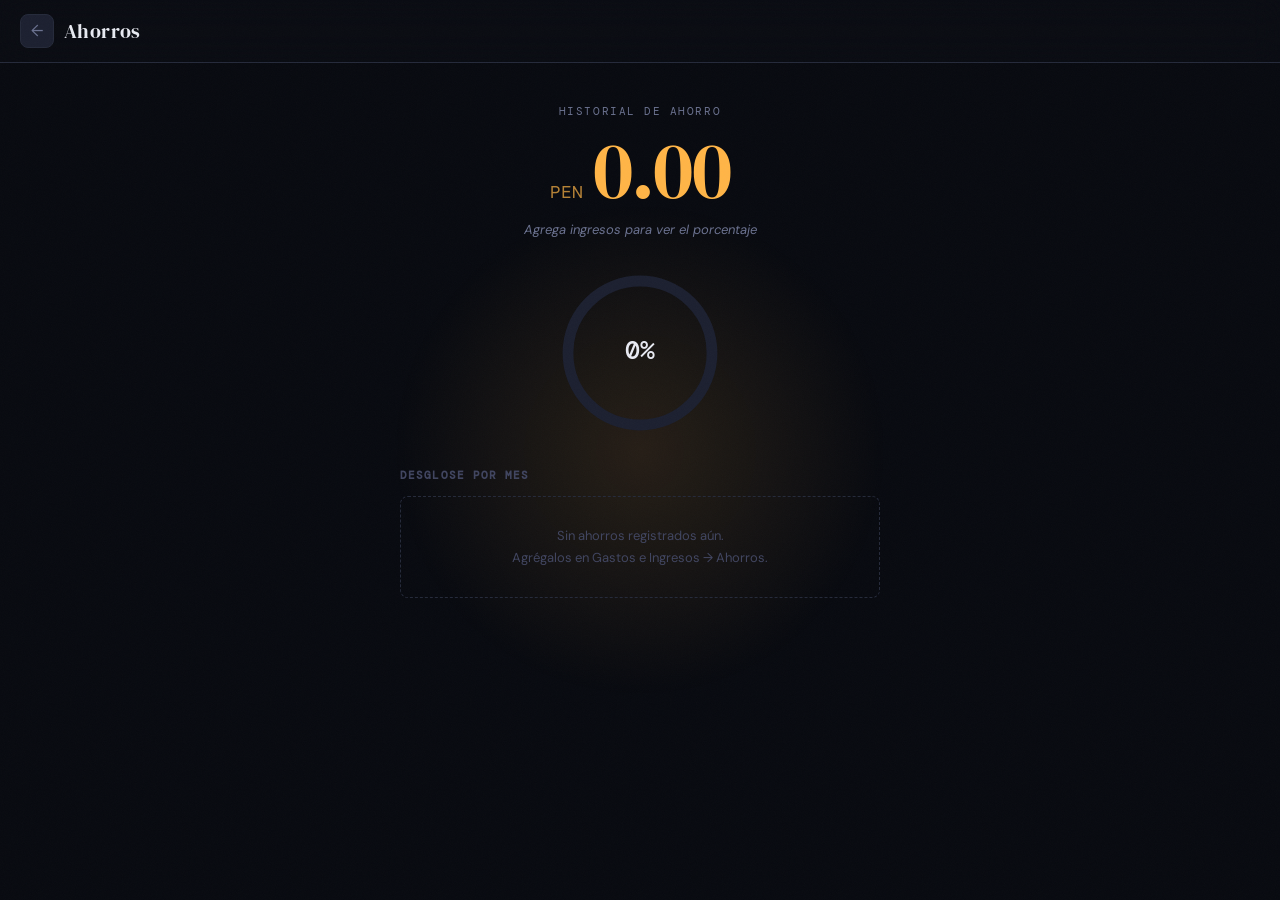
==== ahorros.html @ 7f7603c9 "first commit" ====
<!DOCTYPE html>
<html lang="es">
<head>
  <meta charset="UTF-8" />
  <meta name="viewport" content="width=device-width, initial-scale=1.0, viewport-fit=cover" />
  <meta name="theme-color" content="#0a0c12" />
  <meta name="apple-mobile-web-app-capable" content="yes" />
  <meta name="apple-mobile-web-app-status-bar-style" content="black-translucent" />
  <title>MoneyTracker - Ahorros</title>
  <link rel="manifest" href="manifest.json" />
  <link rel="icon" href="icons/icon-192.png" />
  <link rel="apple-touch-icon" href="icons/icon-192.png" />
  <link rel="preconnect" href="https://fonts.googleapis.com" />
  <link rel="preconnect" href="https://fonts.gstatic.com" crossorigin />
  <link href="https://fonts.googleapis.com/css2?family=DM+Serif+Display:ital@0;1&family=DM+Mono:wght@300;400;500&family=DM+Sans:ital,opsz,wght@0,9..40,300;0,9..40,400;0,9..40,500;1,9..40,300&display=swap" rel="stylesheet" />
  <link rel="stylesheet" href="style.css" />
</head>
<body class="ahorros-page">
  <div class="grain"></div>
  <div class="ahorros-bg-glow"></div>

  <header class="topbar topbar-transparent">
    <div class="topbar-left">
      <a href="index.html" class="back-btn">&#8592;</a>
      <div class="topbar-brand">
        <span class="brand-name">Ahorros</span>
      </div>
    </div>
  </header>

  <main class="ahorros-main">

    <section class="ahorros-hero">
      <p class="ahorros-hero-label">Historial de Ahorro</p>
      <div class="ahorros-hero-amount-wrap">
        <span class="ahorros-currency">PEN</span>
        <span class="ahorros-hero-amount" id="a-total">0.00</span>
      </div>
      <p class="ahorros-hero-sub" id="a-sub"></p>
    </section>

    <section class="ahorros-ring-section">
      <svg class="ahorros-ring" viewBox="0 0 200 200" xmlns="http://www.w3.org/2000/svg">
        <circle class="ring-track" cx="100" cy="100" r="80" />
        <circle class="ring-fill" id="ringFill" cx="100" cy="100" r="80" />
        <text class="ring-pct" id="ringPct" x="100" y="107" text-anchor="middle">0%</text>
      </svg>
    </section>

    <section class="ahorros-list-section">
      <h3 class="ahorros-list-title">Desglose por mes</h3>
      <div class="ahorros-list" id="a-list"></div>
    </section>

  </main>

  <script>
    const PEN = v => `PEN ${parseFloat(v).toFixed(2)}`;
    const MONTHS = ['Enero','Febrero','Marzo','Abril','Mayo','Junio','Julio','Agosto','Septiembre','Octubre','Noviembre','Diciembre'];
    const CIRCUMFERENCE = 2 * Math.PI * 80;

    document.getElementById('ringFill').style.strokeDasharray = CIRCUMFERENCE;
    document.getElementById('ringFill').style.strokeDashoffset = CIRCUMFERENCE;

    function sum(arr) { return arr.reduce((s, e) => s + e.amount, 0); }

    function getAllPeriods() {
      const periods = [];
      for (let i = 0; i < localStorage.length; i++) {
        const k = localStorage.key(i);
        if (k && k.startsWith('moneytracker-')) {
          const match = k.match(/^moneytracker-(\d{4})-(\d{2})$/);
          if (match) periods.push({ key: k, year: parseInt(match[1]), month: parseInt(match[2]) - 1 });
        }
      }
      return periods.sort((a, b) => b.year - a.year || b.month - a.month);
    }

    function animateRing(pct) {
      const offset = CIRCUMFERENCE - (pct / 100) * CIRCUMFERENCE;
      document.getElementById('ringFill').style.strokeDashoffset = offset;
      document.getElementById('ringPct').textContent = Math.round(pct) + '%';
    }

    function render() {
      const periods = getAllPeriods();
      let totalAhorros = 0, totalIngresos = 0;
      const byMonth = [];

      periods.forEach(p => {
        const raw = localStorage.getItem(p.key);
        if (!raw) return;
        const d = JSON.parse(raw);
        const a = sum(d.ahorros);
        const ing = sum(d.ingresos);
        totalAhorros  += a;
        totalIngresos += ing;
        if (a > 0) byMonth.push({ label: `${MONTHS[p.month]} ${p.year}`, amount: a });
      });

      document.getElementById('a-total').textContent = totalAhorros.toFixed(2);

      const pct = totalIngresos > 0 ? Math.min((totalAhorros / totalIngresos) * 100, 100) : 0;
      document.getElementById('a-sub').textContent = totalIngresos > 0
        ? `Sobre un total de ${PEN(totalIngresos)} en ingresos`
        : 'Agrega ingresos para ver el porcentaje';
      animateRing(pct);

      const list = document.getElementById('a-list');
      if (!byMonth.length) {
        list.innerHTML = `<div class="ahorros-empty">Sin ahorros registrados aún.<br>Agrégalos en Gastos e Ingresos → Ahorros.</div>`;
        return;
      }

      const maxAmt = Math.max(...byMonth.map(m => m.amount));
      list.innerHTML = byMonth.map(m => {
        const barPct = maxAmt > 0 ? (m.amount / maxAmt) * 100 : 0;
        return `<div class="a-item">
          <div class="a-item-top">
            <span class="a-item-name">${m.label}</span>
            <span class="a-item-amt">${PEN(m.amount)}</span>
          </div>
          <div class="a-item-bar-track">
            <div class="a-item-bar-fill" style="width:${barPct}%"></div>
          </div>
        </div>`;
      }).join('');
    }

    document.addEventListener('DOMContentLoaded', render);
  </script>
</body>
</html>
---- style.css ----
*, *::before, *::after { box-sizing: border-box; margin: 0; padding: 0; }

:root {
  --bg: #0c0e14;
  --surface: #14171f;
  --surface2: #1c2030;
  --border: #252a3a;
  --text: #e8eaf2;
  --text-muted: #6b7290;
  --text-dim: #404560;
  --accent-green: #3ddc84;
  --accent-green-dim: rgba(61,220,132,0.12);
  --accent-red: #ff5f6d;
  --accent-red-dim: rgba(255,95,109,0.12);
  --accent-amber: #ffb547;
  --accent-amber-dim: rgba(255,181,71,0.12);
  --accent-blue: #5b9cf6;
  --accent-blue-dim: rgba(91,156,246,0.12);
  --radius: 12px;
  --radius-sm: 8px;
  --font-display: 'DM Serif Display', Georgia, serif;
  --font-body: 'DM Sans', sans-serif;
  --font-mono: 'DM Mono', monospace;
  --transition: 200ms cubic-bezier(0.4, 0, 0.2, 1);
}

html { scroll-behavior: smooth; }

body {
  background: var(--bg);
  color: var(--text);
  font-family: var(--font-body);
  font-size: 15px;
  line-height: 1.5;
  min-height: 100dvh;
  overflow-x: hidden;
}

.grain {
  position: fixed;
  inset: 0;
  pointer-events: none;
  z-index: 9999;
  opacity: 0.025;
  background-image: url("data:image/svg+xml,%3Csvg viewBox='0 0 256 256' xmlns='http://www.w3.org/2000/svg'%3E%3Cfilter id='noise'%3E%3CfeTurbulence type='fractalNoise' baseFrequency='0.9' numOctaves='4' stitchTiles='stitch'/%3E%3C/filter%3E%3Crect width='100%25' height='100%25' filter='url(%23noise)'/%3E%3C/svg%3E");
  background-size: 200px 200px;
}

/* ─── TOPBAR ─────────────────────────────── */
.topbar {
  position: sticky;
  top: 0;
  z-index: 100;
  display: flex;
  align-items: center;
  justify-content: space-between;
  padding: 14px 20px;
  background: rgba(12,14,20,0.9);
  backdrop-filter: blur(16px);
  border-bottom: 1px solid var(--border);
}

.topbar-brand {
  display: flex;
  align-items: center;
  gap: 8px;
}

.brand-symbol {
  font-family: var(--font-mono);
  font-size: 18px;
  font-weight: 500;
  color: var(--accent-green);
  letter-spacing: -1px;
}

.brand-name {
  font-family: var(--font-display);
  font-size: 20px;
  letter-spacing: 0.02em;
  color: var(--text);
}

.topbar-period {
  display: flex;
  align-items: center;
  gap: 10px;
  font-family: var(--font-mono);
  font-size: 13px;
  color: var(--text-muted);
  text-transform: uppercase;
  letter-spacing: 0.08em;
}

.period-btn {
  background: none;
  border: none;
  color: var(--text-muted);
  cursor: pointer;
  font-size: 16px;
  padding: 4px 8px;
  border-radius: 6px;
  transition: color var(--transition), background var(--transition);
}
.period-btn:hover { color: var(--text); background: var(--surface2); }

/* ─── SUMMARY BAR ────────────────────────── */
.summary-bar {
  display: grid;
  grid-template-columns: 1fr 1fr 1fr;
  gap: 1px;
  background: var(--border);
  border-bottom: 1px solid var(--border);
}

.summary-card {
  display: flex;
  flex-direction: column;
  align-items: center;
  padding: 18px 12px;
  background: var(--surface);
  gap: 4px;
  position: relative;
  overflow: hidden;
}

.summary-card::before {
  content: '';
  position: absolute;
  inset: 0;
  opacity: 0;
  transition: opacity var(--transition);
}

#sum-ingresos::before { background: var(--accent-green-dim); }
#sum-balance::before  { background: var(--accent-blue-dim); }
#sum-gastos::before   { background: var(--accent-red-dim); }

.sum-label {
  font-size: 11px;
  font-family: var(--font-mono);
  letter-spacing: 0.1em;
  text-transform: uppercase;
  color: var(--text-muted);
}

.sum-amount {
  font-family: var(--font-mono);
  font-size: clamp(14px, 3.5vw, 18px);
  font-weight: 500;
  transition: color var(--transition);
}

#sum-ingresos .sum-amount { color: var(--accent-green); }
#sum-gastos   .sum-amount { color: var(--accent-red); }
#sum-balance  .sum-amount { color: var(--accent-blue); }

/* ─── TAB NAV ────────────────────────────── */
.tab-nav {
  display: grid;
  grid-template-columns: repeat(4, 1fr);
  background: var(--surface);
  border-bottom: 1px solid var(--border);
  position: sticky;
  top: 57px;
  z-index: 90;
}

.tab-btn {
  background: none;
  border: none;
  color: var(--text-muted);
  font-family: var(--font-body);
  font-size: 13px;
  font-weight: 400;
  padding: 12px 6px;
  cursor: pointer;
  border-bottom: 2px solid transparent;
  transition: color var(--transition), border-color var(--transition);
  white-space: nowrap;
}

.tab-btn:hover { color: var(--text); }

.tab-btn.active {
  color: var(--text);
  font-weight: 500;
}

.tab-btn[data-tab="ingresos"].active  { border-color: var(--accent-green); }
.tab-btn[data-tab="fijos"].active     { border-color: var(--accent-red); }
.tab-btn[data-tab="variables"].active { border-color: var(--accent-amber); }
.tab-btn[data-tab="ahorros"].active   { border-color: var(--accent-blue); }

/* ─── TAB CONTENT ────────────────────────── */
.tab-content { display: none; padding: 20px; animation: fadeIn 200ms ease; }
.tab-content.active { display: block; }

@keyframes fadeIn {
  from { opacity: 0; transform: translateY(6px); }
  to   { opacity: 1; transform: translateY(0); }
}

/* ─── CATEGORY HEADER ────────────────────── */
.category-header {
  display: flex;
  justify-content: space-between;
  align-items: center;
  margin-bottom: 20px;
}

.category-meta {
  display: flex;
  align-items: center;
  gap: 14px;
}

.category-icon {
  width: 40px;
  height: 40px;
  border-radius: 10px;
  display: flex;
  align-items: center;
  justify-content: center;
  font-size: 18px;
  font-weight: 700;
  flex-shrink: 0;
}

#tab-ingresos  .category-icon { background: var(--accent-green-dim); color: var(--accent-green); }
#tab-fijos     .category-icon { background: var(--accent-red-dim);   color: var(--accent-red); }
#tab-variables .category-icon { background: var(--accent-amber-dim); color: var(--accent-amber); }
#tab-ahorros   .category-icon { background: var(--accent-blue-dim);  color: var(--accent-blue); }

.category-meta h2 {
  font-family: var(--font-display);
  font-size: 20px;
  font-weight: 400;
  line-height: 1.2;
}

.category-desc {
  font-size: 12px;
  color: var(--text-muted);
  margin-top: 2px;
}

.category-total {
  font-family: var(--font-mono);
  font-size: 20px;
  font-weight: 500;
}

#tab-ingresos  .category-total { color: var(--accent-green); }
#tab-fijos     .category-total { color: var(--accent-red); }
#tab-variables .category-total { color: var(--accent-amber); }
#tab-ahorros   .category-total { color: var(--accent-blue); }

/* ─── ENTRIES LIST ───────────────────────── */
.entries-list {
  display: flex;
  flex-direction: column;
  gap: 8px;
  margin-bottom: 16px;
  min-height: 40px;
}

.entry-item {
  display: flex;
  align-items: center;
  gap: 12px;
  padding: 14px 16px;
  background: var(--surface);
  border: 1px solid var(--border);
  border-radius: var(--radius-sm);
  transition: border-color var(--transition), background var(--transition);
  animation: slideIn 200ms ease;
}

@keyframes slideIn {
  from { opacity: 0; transform: translateX(-8px); }
  to   { opacity: 1; transform: translateX(0); }
}

.entry-item:hover { border-color: #353a52; background: var(--surface2); }

.entry-name {
  flex: 1;
  font-size: 14px;
  color: var(--text);
  overflow: hidden;
  text-overflow: ellipsis;
  white-space: nowrap;
}

.entry-amount {
  font-family: var(--font-mono);
  font-size: 15px;
  font-weight: 500;
  flex-shrink: 0;
}

#tab-ingresos  .entry-amount { color: var(--accent-green); }
#tab-fijos     .entry-amount { color: var(--accent-red); }
#tab-variables .entry-amount { color: var(--accent-amber); }
#tab-ahorros   .entry-amount { color: var(--accent-blue); }

.entry-actions {
  display: flex;
  gap: 4px;
  flex-shrink: 0;
}

.btn-icon {
  background: none;
  border: none;
  cursor: pointer;
  width: 30px;
  height: 30px;
  border-radius: 6px;
  display: flex;
  align-items: center;
  justify-content: center;
  font-size: 14px;
  transition: background var(--transition), color var(--transition);
  color: var(--text-dim);
}

.btn-icon:hover { background: var(--surface2); color: var(--text-muted); }
.btn-icon.delete:hover { background: var(--accent-red-dim); color: var(--accent-red); }

.empty-state {
  text-align: center;
  padding: 28px 20px;
  color: var(--text-dim);
  font-size: 13px;
  border: 1px dashed var(--border);
  border-radius: var(--radius-sm);
}

/* ─── ADD FORM ───────────────────────────── */
.add-entry-form {
  display: flex;
  gap: 8px;
  flex-wrap: wrap;
}

.input-name, .input-amount {
  font-size: 16px !important;
  background: var(--surface);
  border: 1px solid var(--border);
  border-radius: var(--radius-sm);
  color: var(--text);
  font-family: var(--font-body);
  font-size: 14px;
  padding: 10px 14px;
  outline: none;
  transition: border-color var(--transition);
}

.input-name:focus, .input-amount:focus { border-color: #454a65; }

.input-name  { flex: 1; min-width: 160px; }
.input-amount { width: 130px; font-family: var(--font-mono); }

.input-name::placeholder, .input-amount::placeholder { color: var(--text-dim); }

.btn-add {
  padding: 10px 18px;
  border: none;
  border-radius: var(--radius-sm);
  font-family: var(--font-body);
  font-size: 14px;
  font-weight: 500;
  cursor: pointer;
  transition: opacity var(--transition), transform var(--transition);
  white-space: nowrap;
}

.btn-add:hover { opacity: 0.85; transform: translateY(-1px); }
.btn-add:active { transform: translateY(0); }

#tab-ingresos  .btn-add { background: var(--accent-green); color: #0c0e14; }
#tab-fijos     .btn-add { background: var(--accent-red);   color: #fff; }
#tab-variables .btn-add { background: var(--accent-amber); color: #0c0e14; }
#tab-ahorros   .btn-add { background: var(--accent-blue);  color: #0c0e14; }

/* ─── MODAL ──────────────────────────────── */
.modal-overlay {
  position: fixed;
  inset: 0;
  background: rgba(0,0,0,0.7);
  backdrop-filter: blur(4px);
  z-index: 1000;
  display: flex;
  align-items: center;
  justify-content: center;
  padding: 20px;
  opacity: 0;
  pointer-events: none;
  transition: opacity var(--transition);
}

.modal-overlay.open { opacity: 1; pointer-events: all; }

.modal {
  background: var(--surface2);
  border: 1px solid var(--border);
  border-radius: var(--radius);
  padding: 24px;
  width: 100%;
  max-width: 380px;
  transform: scale(0.95);
  transition: transform var(--transition);
}

.modal-overlay.open .modal { transform: scale(1); }

.modal h3 {
  font-family: var(--font-display);
  font-size: 20px;
  font-weight: 400;
  margin-bottom: 16px;
}

.modal input {
  font-size: 16px !important;
  width: 100%;
  background: var(--surface);
  border: 1px solid var(--border);
  border-radius: var(--radius-sm);
  color: var(--text);
  font-family: var(--font-body);
  font-size: 14px;
  padding: 10px 14px;
  outline: none;
  margin-bottom: 10px;
  transition: border-color var(--transition);
}
.modal input:focus { border-color: #454a65; }

.modal-actions {
  display: flex;
  gap: 10px;
  margin-top: 6px;
}

.btn-cancel, .btn-save {
  flex: 1;
  padding: 10px;
  border: none;
  border-radius: var(--radius-sm);
  font-family: var(--font-body);
  font-size: 14px;
  font-weight: 500;
  cursor: pointer;
  transition: opacity var(--transition);
}

.btn-cancel { background: var(--surface); color: var(--text-muted); border: 1px solid var(--border); }
.btn-save   { background: var(--accent-blue); color: #0c0e14; }
.btn-cancel:hover, .btn-save:hover { opacity: 0.85; }

/* ─── TOAST ──────────────────────────────── */
.toast {
  position: fixed;
  bottom: 24px;
  left: 50%;
  transform: translateX(-50%) translateY(80px);
  background: var(--surface2);
  border: 1px solid var(--border);
  border-radius: var(--radius-sm);
  padding: 12px 18px;
  display: flex;
  align-items: center;
  gap: 16px;
  font-size: 13px;
  color: var(--text-muted);
  z-index: 2000;
  transition: transform 300ms cubic-bezier(0.34, 1.56, 0.64, 1);
  white-space: nowrap;
}

.toast.show { transform: translateX(-50%) translateY(0); }

#undoBtn {
  background: none;
  border: none;
  color: var(--accent-blue);
  font-family: var(--font-body);
  font-size: 13px;
  font-weight: 500;
  cursor: pointer;
  padding: 0;
}

/* ─── SCROLLBAR ──────────────────────────── */
::-webkit-scrollbar { width: 6px; }
::-webkit-scrollbar-track { background: transparent; }
::-webkit-scrollbar-thumb { background: var(--border); border-radius: 3px; }

/* ─── RESPONSIVE ─────────────────────────── */
@media (max-width: 480px) {
  .topbar-period { font-size: 11px; gap: 6px; }
  .tab-btn { font-size: 11px; padding: 10px 4px; }
  .add-entry-form { flex-direction: column; }
  .input-amount { width: 100%; }
  .category-desc { display: none; }
}

@media (min-width: 768px) {
  main { max-width: 680px; margin: 0 auto; }
  .summary-bar { border-radius: 0; }
}

/* ─── TOPBAR UPDATE ──────────────────────── */
.topbar-left {
  display: flex;
  align-items: center;
  gap: 10px;
}

.back-btn {
  display: flex;
  align-items: center;
  justify-content: center;
  width: 34px;
  height: 34px;
  border-radius: 8px;
  background: var(--surface2);
  border: 1px solid var(--border);
  color: var(--text-muted);
  text-decoration: none;
  font-size: 16px;
  transition: color var(--transition), background var(--transition);
  flex-shrink: 0;
}
.back-btn:hover { color: var(--text); background: #252a3a; }
.topbar-transparent { background: rgba(12,14,20,0.6); }

/* ─── HOME PAGE ──────────────────────────── */
.home-page { min-height: 100dvh; display: flex; flex-direction: column; }

.bg-orbs { position: fixed; inset: 0; pointer-events: none; overflow: hidden; z-index: 0; }

.orb { position: absolute; border-radius: 50%; filter: blur(80px); opacity: 0.18; }

.orb-1 { width: 400px; height: 400px; background: var(--accent-green); top: -100px; right: -100px; animation: orbFloat 12s ease-in-out infinite; }
.orb-2 { width: 300px; height: 300px; background: var(--accent-blue); bottom: 10%; left: -80px; animation: orbFloat 16s ease-in-out infinite reverse; }
.orb-3 { width: 200px; height: 200px; background: var(--accent-amber); bottom: 30%; right: 10%; animation: orbFloat 10s ease-in-out infinite 4s; }

@keyframes orbFloat {
  0%, 100% { transform: translate(0,0) scale(1); }
  50% { transform: translate(20px,30px) scale(1.08); }
}

.home-wrapper {
  position: relative; z-index: 1;
  display: flex; flex-direction: column; min-height: 100dvh;
  padding: env(safe-area-inset-top,0) 0 env(safe-area-inset-bottom,0);
}

.home-header { padding: 52px 28px 28px; }

.home-brand { display: flex; align-items: baseline; gap: 10px; margin-bottom: 6px; }

.home-brand-mark {
  font-family: var(--font-mono); font-size: 13px; font-weight: 500;
  color: var(--accent-green); letter-spacing: 0.1em;
  border: 1px solid var(--accent-green); padding: 2px 7px; border-radius: 4px;
}

.home-title {
  font-family: var(--font-display); font-size: 38px; font-weight: 400;
  color: var(--text); letter-spacing: -0.01em; line-height: 1;
}

.home-subtitle { font-size: 15px; color: var(--text-muted); font-weight: 300; margin-top: 4px; }

.home-nav { display: flex; flex-direction: column; gap: 14px; padding: 8px 20px 28px; flex: 1; }

.home-card {
  position: relative; display: block; text-decoration: none;
  border-radius: 18px; border: 1px solid #2e3450;
  background: rgba(30,34,48,0.92); backdrop-filter: blur(12px); overflow: hidden; box-shadow: 0 1px 0 rgba(255,255,255,0.04) inset, 0 4px 24px rgba(0,0,0,0.4);
  transition: transform 180ms cubic-bezier(0.34,1.56,0.64,1), border-color var(--transition);
  -webkit-tap-highlight-color: transparent;
}
.home-card:active { transform: scale(0.97); }

.card-glow { position: absolute; inset: 0; opacity: 0; transition: opacity var(--transition); }
.home-card:hover .card-glow { opacity: 1; }

.glow-green { background: radial-gradient(ellipse at 20% 50%, var(--accent-green-dim), transparent 70%); }
.glow-blue  { background: radial-gradient(ellipse at 20% 50%, var(--accent-blue-dim),  transparent 70%); }
.glow-amber { background: radial-gradient(ellipse at 20% 50%, var(--accent-amber-dim), transparent 70%); }

.card-inner { position: relative; z-index: 1; display: flex; align-items: center; gap: 16px; padding: 20px; }

.card-icon-wrap {
  width: 52px; height: 52px; border-radius: 14px; overflow: hidden;
  flex-shrink: 0; background: var(--surface2); border: 1px solid var(--border);
  display: flex; align-items: center; justify-content: center;
}

.card-custom-img { width: 100%; height: 100%; object-fit: cover; border-radius: 14px; }

.card-icon-fallback {
  display: none; width: 100%; height: 100%;
  align-items: center; justify-content: center;
  font-size: 22px; color: var(--accent-green);
}

.icon-symbol { background: var(--accent-blue-dim); border-color: #2a3255; font-size: 22px; color: var(--accent-blue); }
.icon-amber  { background: var(--accent-amber-dim) !important; border-color: #3a2e1a !important; color: var(--accent-amber) !important; }

.card-text { flex: 1; display: flex; flex-direction: column; justify-content: center; }
.card-label { font-size: 17px; font-weight: 500; color: var(--text); letter-spacing: -0.01em; }
.card-hint  { font-size: 12px; color: var(--text-muted); }

.card-tracker { border-left: 3px solid rgba(61,220,132,0.45); }
.card-resumen  { border-left: 3px solid rgba(91,156,246,0.45); }
.card-ahorros  { border-left: 3px solid rgba(255,181,71,0.45); }

.card-arrow { font-size: 18px; color: var(--text-dim); transition: color var(--transition), transform var(--transition); }
.home-card:hover .card-arrow { color: var(--text-muted); transform: translateX(3px); }

.home-footer { text-align: center; padding: 0 0 28px; font-family: var(--font-mono); font-size: 11px; letter-spacing: 0.1em; text-transform: uppercase; color: var(--text-dim); }

/* ─── RESUMEN PAGE ───────────────────────── */
.resumen-main { padding: 20px; display: flex; flex-direction: column; gap: 20px; }

.resumen-hero {
  background: var(--surface); border: 1px solid var(--border);
  border-radius: var(--radius); padding: 24px 20px;
  display: flex; flex-direction: column; gap: 8px;
}

.resumen-hero-label {
  font-family: var(--font-mono); font-size: 11px;
  letter-spacing: 0.1em; text-transform: uppercase; color: var(--text-muted);
}

.resumen-hero-amount { font-family: var(--font-mono); font-size: 32px; font-weight: 500; color: var(--accent-blue); }

.balance-bar-wrap { margin-top: 4px; }
.balance-bar-track { height: 6px; background: var(--surface2); border-radius: 3px; overflow: hidden; margin-bottom: 6px; }
.balance-bar-fill { height: 100%; background: var(--accent-red); border-radius: 3px; transition: width 600ms cubic-bezier(0.4,0,0.2,1); max-width: 100%; }
.balance-bar-labels { display: flex; justify-content: space-between; font-size: 11px; color: var(--text-dim); font-family: var(--font-mono); }

.resumen-cards { display: grid; grid-template-columns: 1fr 1fr; gap: 12px; }

.r-card { background: var(--surface); border: 1px solid var(--border); border-radius: var(--radius); padding: 18px 16px; display: flex; flex-direction: column; gap: 6px; }
.r-card-label { font-family: var(--font-mono); font-size: 11px; text-transform: uppercase; letter-spacing: 0.08em; color: var(--text-muted); }
.r-card-amount { font-family: var(--font-mono); font-size: 17px; font-weight: 500; }
.r-card-green .r-card-amount { color: var(--accent-green); }
.r-card-red   .r-card-amount { color: var(--accent-red); }

.resumen-breakdown { display: flex; flex-direction: column; gap: 12px; }

.breakdown-group { background: var(--surface); border: 1px solid var(--border); border-radius: var(--radius); overflow: hidden; }
.breakdown-header { display: flex; align-items: center; gap: 10px; padding: 14px 16px; border-bottom: 1px solid var(--border); }

.breakdown-dot { width: 8px; height: 8px; border-radius: 50%; flex-shrink: 0; }
.dot-green { background: var(--accent-green); }
.dot-red   { background: var(--accent-red); }
.dot-amber { background: var(--accent-amber); }
.dot-blue  { background: var(--accent-blue); }

.breakdown-title { flex: 1; font-size: 13px; font-weight: 500; color: var(--text); }
.breakdown-subtotal { font-family: var(--font-mono); font-size: 13px; color: var(--text-muted); }
.breakdown-items { padding: 8px 0; }

.breakdown-row { display: flex; justify-content: space-between; align-items: center; padding: 8px 16px; gap: 12px; }
.breakdown-row-name { font-size: 13px; color: var(--text-muted); overflow: hidden; text-overflow: ellipsis; white-space: nowrap; }
.breakdown-row-amt  { font-family: var(--font-mono); font-size: 13px; color: var(--text); flex-shrink: 0; }
.breakdown-empty { display: block; padding: 12px 16px; font-size: 12px; color: var(--text-dim); }

/* ─── AHORROS PAGE ───────────────────────── */
.ahorros-page { background: #080a10; }

.ahorros-bg-glow {
  position: fixed; width: 500px; height: 500px; border-radius: 50%;
  background: radial-gradient(circle, rgba(255,181,71,0.12) 0%, transparent 70%);
  top: 50%; left: 50%; transform: translate(-50%,-50%);
  pointer-events: none; z-index: 0;
  animation: ahorrosGlow 8s ease-in-out infinite;
}

@keyframes ahorrosGlow {
  0%, 100% { transform: translate(-50%,-50%) scale(1); opacity: 1; }
  50% { transform: translate(-50%,-50%) scale(1.15); opacity: 0.7; }
}

.ahorros-main { position: relative; z-index: 1; padding: 20px; display: flex; flex-direction: column; gap: 24px; align-items: center; }

.ahorros-hero { text-align: center; padding: 20px 0 0; }
.ahorros-hero-label { font-family: var(--font-mono); font-size: 11px; letter-spacing: 0.14em; text-transform: uppercase; color: var(--text-muted); margin-bottom: 10px; }

.ahorros-hero-amount-wrap { display: flex; align-items: baseline; justify-content: center; gap: 10px; }
.ahorros-currency { font-family: var(--font-mono); font-size: 18px; color: var(--accent-amber); opacity: 0.7; }
.ahorros-hero-amount { font-family: var(--font-display); font-size: clamp(52px, 14vw, 80px); color: var(--accent-amber); line-height: 1; letter-spacing: -0.02em; }
.ahorros-hero-sub { font-size: 13px; color: var(--text-muted); margin-top: 10px; font-style: italic; }

.ahorros-ring-section { display: flex; flex-direction: column; align-items: center; gap: 8px; }
.ahorros-ring { width: 180px; height: 180px; }
.ring-track { fill: none; stroke: var(--surface2); stroke-width: 12; }
.ring-fill {
  fill: none; stroke: var(--accent-amber); stroke-width: 12; stroke-linecap: round;
  transform: rotate(-90deg); transform-origin: center;
  transition: stroke-dashoffset 900ms cubic-bezier(0.4,0,0.2,1);
  filter: drop-shadow(0 0 8px rgba(255,181,71,0.5));
}
.ring-pct { font-family: var(--font-mono); font-size: 28px; font-weight: 500; fill: var(--text); }
.ring-caption { font-size: 12px; color: var(--text-dim); font-family: var(--font-mono); letter-spacing: 0.06em; }

.ahorros-list-section { width: 100%; max-width: 480px; }
.ahorros-list-title { font-family: var(--font-mono); font-size: 11px; letter-spacing: 0.1em; text-transform: uppercase; color: var(--text-dim); margin-bottom: 12px; }
.ahorros-list { display: flex; flex-direction: column; gap: 12px; }

.a-item { background: var(--surface); border: 1px solid var(--border); border-radius: var(--radius-sm); padding: 14px 16px; }
.a-item-top { display: flex; justify-content: space-between; align-items: center; margin-bottom: 10px; gap: 12px; }
.a-item-name { font-size: 14px; color: var(--text); overflow: hidden; text-overflow: ellipsis; white-space: nowrap; }
.a-item-amt  { font-family: var(--font-mono); font-size: 14px; color: var(--accent-amber); flex-shrink: 0; }
.a-item-bar-track { height: 4px; background: var(--surface2); border-radius: 2px; overflow: hidden; }
.a-item-bar-fill  { height: 100%; background: var(--accent-amber); border-radius: 2px; transition: width 600ms cubic-bezier(0.4,0,0.2,1); opacity: 0.7; }

.ahorros-empty { text-align: center; padding: 28px 20px; color: var(--text-dim); font-size: 13px; border: 1px dashed var(--border); border-radius: var(--radius-sm); line-height: 1.7; }

/* ─── PERIOD PICKER (Resumen) ────────────── */
.picker-view {
  display: flex;
  align-items: center;
  justify-content: center;
  min-height: calc(100dvh - 57px);
  padding: 28px 20px;
}

.picker-wrapper {
  width: 100%;
  max-width: 420px;
  display: flex;
  flex-direction: column;
  gap: 20px;
}

.picker-eyebrow {
  font-family: var(--font-mono);
  font-size: 11px;
  letter-spacing: 0.12em;
  text-transform: uppercase;
  color: var(--text-muted);
}

.picker-title {
  font-family: var(--font-display);
  font-size: 34px;
  font-weight: 400;
  color: var(--text);
  line-height: 1.15;
}

.picker-year-row {
  display: flex;
  align-items: center;
  gap: 20px;
  background: var(--surface);
  border: 1px solid var(--border);
  border-radius: var(--radius);
  padding: 14px 20px;
}

.picker-arrow {
  background: none;
  border: none;
  color: var(--text-muted);
  font-size: 18px;
  cursor: pointer;
  padding: 4px 8px;
  border-radius: 6px;
  transition: color var(--transition), background var(--transition);
}
.picker-arrow:hover { color: var(--text); background: var(--surface2); }

.picker-year-val {
  flex: 1;
  text-align: center;
  font-family: var(--font-mono);
  font-size: 22px;
  font-weight: 500;
  color: var(--text);
  letter-spacing: 0.04em;
}

.picker-months {
  display: grid;
  grid-template-columns: repeat(3, 1fr);
  gap: 8px;
}

.picker-month-btn {
  background: var(--surface);
  border: 1px solid var(--border);
  border-radius: var(--radius-sm);
  color: var(--text-muted);
  font-family: var(--font-body);
  font-size: 13px;
  padding: 12px 6px;
  cursor: pointer;
  transition: border-color var(--transition), color var(--transition), background var(--transition);
  -webkit-tap-highlight-color: transparent;
}
.picker-month-btn:hover { border-color: #353a52; color: var(--text); }
.picker-month-btn.selected {
  background: var(--accent-blue-dim);
  border-color: var(--accent-blue);
  color: var(--accent-blue);
  font-weight: 500;
}

.picker-confirm {
  width: 100%;
  padding: 14px;
  background: var(--accent-blue);
  color: #0a0c12;
  border: none;
  border-radius: var(--radius);
  font-family: var(--font-body);
  font-size: 15px;
  font-weight: 500;
  cursor: pointer;
  transition: opacity var(--transition), transform var(--transition);
}
.picker-confirm:disabled { opacity: 0.3; cursor: not-allowed; transform: none; }
.picker-confirm:not(:disabled):hover { opacity: 0.88; transform: translateY(-1px); }
.picker-confirm:not(:disabled):active { transform: translateY(0); }

.resumen-period-bar {
  display: flex;
  align-items: center;
  justify-content: space-between;
  padding: 14px 0 4px;
}

.resumen-period-label {
  font-family: var(--font-display);
  font-size: 22px;
  color: var(--text);
}

.resumen-change-btn {
  background: none;
  border: 1px solid var(--border);
  border-radius: 20px;
  color: var(--text-muted);
  font-family: var(--font-body);
  font-size: 12px;
  padding: 5px 14px;
  cursor: pointer;
  transition: border-color var(--transition), color var(--transition);
}
.resumen-change-btn:hover { border-color: #454a65; color: var(--text); }

/* ─── COIN ICON ──────────────────────────── */
.home-coin-icon {
  display: flex;
  align-items: center;
  animation: coinPulse 3s ease-in-out infinite;
  filter: drop-shadow(0 0 8px rgba(245,168,0,0.7));
}

@keyframes coinPulse {
  0%, 100% { filter: drop-shadow(0 0 6px rgba(245,168,0,0.6)); transform: scale(1); }
  50%       { filter: drop-shadow(0 0 14px rgba(255,220,80,0.9)); transform: scale(1.05); }
}
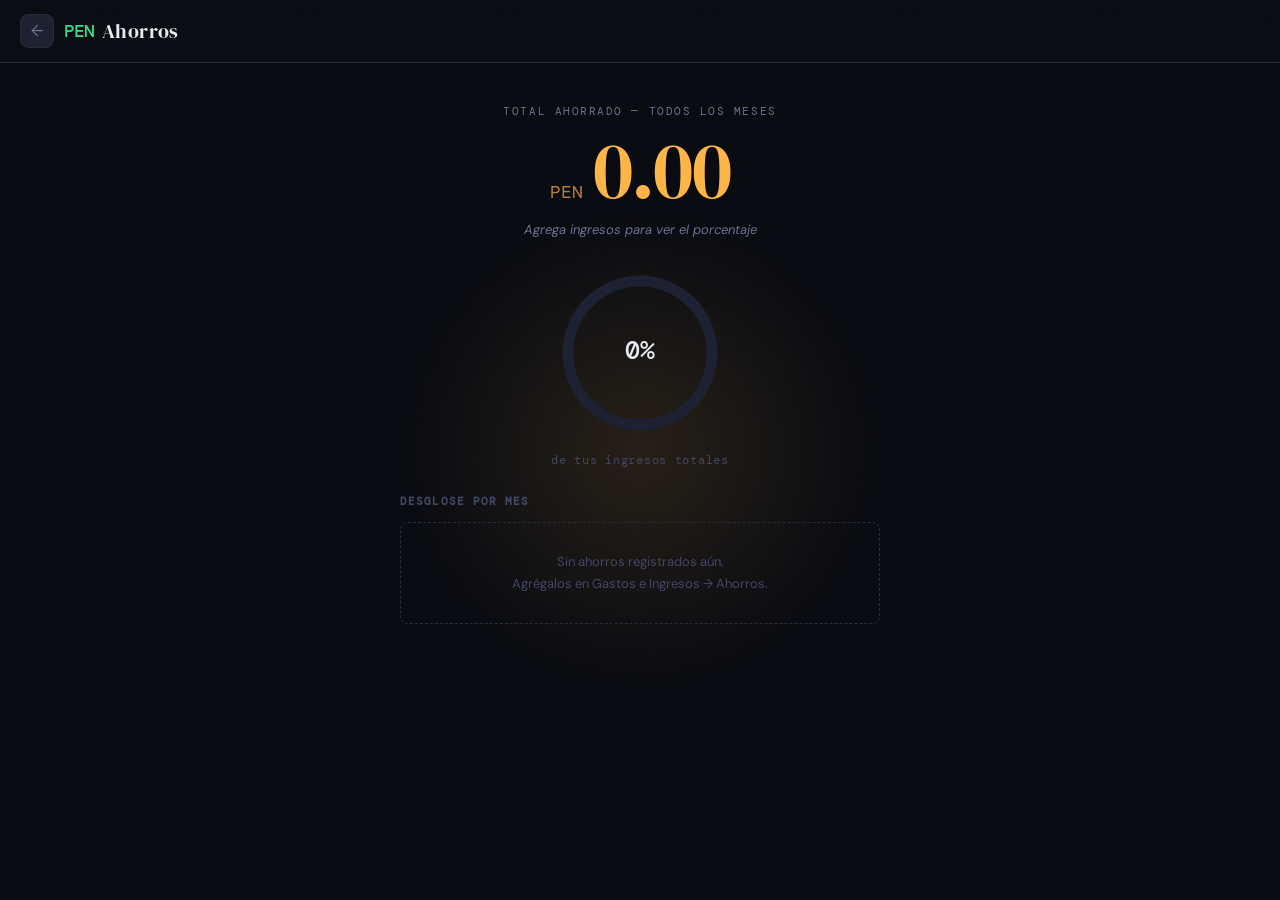
==== commit 3c69ca6f: "icono-moneda actualizado" ====
--- a/ahorros.html
+++ b/ahorros.html
@@ -6,10 +6,10 @@
   <meta name="theme-color" content="#0a0c12" />
   <meta name="apple-mobile-web-app-capable" content="yes" />
   <meta name="apple-mobile-web-app-status-bar-style" content="black-translucent" />
-  <title>MoneyTracker - Ahorros</title>
+  <title>MoneyTracker — Ahorros</title>
   <link rel="manifest" href="manifest.json" />
-  <link rel="icon" href="icons/icon-192.png" />
-  <link rel="apple-touch-icon" href="icons/icon-192.png" />
+  <link rel="icon" href="icono-moneda.png" />
+  <link rel="apple-touch-icon" href="icono-moneda.png" />
   <link rel="preconnect" href="https://fonts.googleapis.com" />
   <link rel="preconnect" href="https://fonts.gstatic.com" crossorigin />
   <link href="https://fonts.googleapis.com/css2?family=DM+Serif+Display:ital@0;1&family=DM+Mono:wght@300;400;500&family=DM+Sans:ital,opsz,wght@0,9..40,300;0,9..40,400;0,9..40,500;1,9..40,300&display=swap" rel="stylesheet" />
@@ -23,6 +23,7 @@
     <div class="topbar-left">
       <a href="index.html" class="back-btn">&#8592;</a>
       <div class="topbar-brand">
+        <span class="brand-symbol">PEN</span>
         <span class="brand-name">Ahorros</span>
       </div>
     </div>
@@ -31,7 +32,7 @@
   <main class="ahorros-main">
 
     <section class="ahorros-hero">
-      <p class="ahorros-hero-label">Historial de Ahorro</p>
+      <p class="ahorros-hero-label">Total ahorrado — todos los meses</p>
       <div class="ahorros-hero-amount-wrap">
         <span class="ahorros-currency">PEN</span>
         <span class="ahorros-hero-amount" id="a-total">0.00</span>
@@ -45,6 +46,7 @@
         <circle class="ring-fill" id="ringFill" cx="100" cy="100" r="80" />
         <text class="ring-pct" id="ringPct" x="100" y="107" text-anchor="middle">0%</text>
       </svg>
+      <p class="ring-caption">de tus ingresos totales</p>
     </section>
 
     <section class="ahorros-list-section">
--- a/style.css
+++ b/style.css
@@ -873,3 +873,9 @@
   0%, 100% { filter: drop-shadow(0 0 6px rgba(245,168,0,0.6)); transform: scale(1); }
   50%       { filter: drop-shadow(0 0 14px rgba(255,220,80,0.9)); transform: scale(1.05); }
 }
+
+.home-coin-img {
+  width: 38px;
+  height: 38px;
+  object-fit: contain;
+}
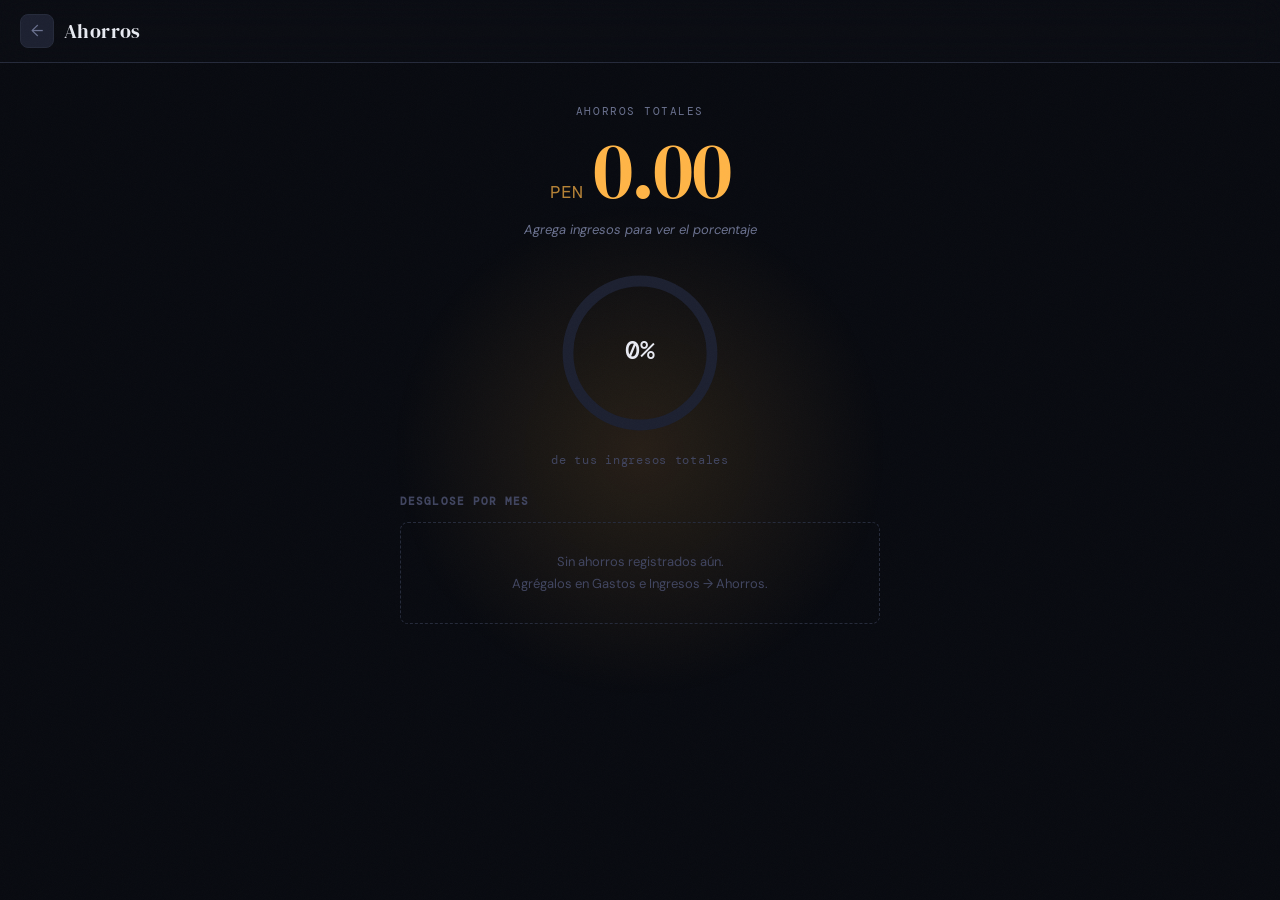
==== commit dbf54520: "Actualización de Detalles" ====
--- a/ahorros.html
+++ b/ahorros.html
@@ -6,7 +6,7 @@
   <meta name="theme-color" content="#0a0c12" />
   <meta name="apple-mobile-web-app-capable" content="yes" />
   <meta name="apple-mobile-web-app-status-bar-style" content="black-translucent" />
-  <title>MoneyTracker — Ahorros</title>
+  <title>MoneyTracker - Ahorros</title>
   <link rel="manifest" href="manifest.json" />
   <link rel="icon" href="icono-moneda.png" />
   <link rel="apple-touch-icon" href="icono-moneda.png" />
@@ -23,7 +23,6 @@
     <div class="topbar-left">
       <a href="index.html" class="back-btn">&#8592;</a>
       <div class="topbar-brand">
-        <span class="brand-symbol">PEN</span>
         <span class="brand-name">Ahorros</span>
       </div>
     </div>
@@ -32,7 +31,7 @@
   <main class="ahorros-main">
 
     <section class="ahorros-hero">
-      <p class="ahorros-hero-label">Total ahorrado — todos los meses</p>
+      <p class="ahorros-hero-label">Ahorros totales</p>
       <div class="ahorros-hero-amount-wrap">
         <span class="ahorros-currency">PEN</span>
         <span class="ahorros-hero-amount" id="a-total">0.00</span>
--- a/style.css
+++ b/style.css
@@ -875,7 +875,7 @@
 }
 
 .home-coin-img {
-  width: 38px;
-  height: 38px;
+  width: 36px;
+  height: 36px;
   object-fit: contain;
 }
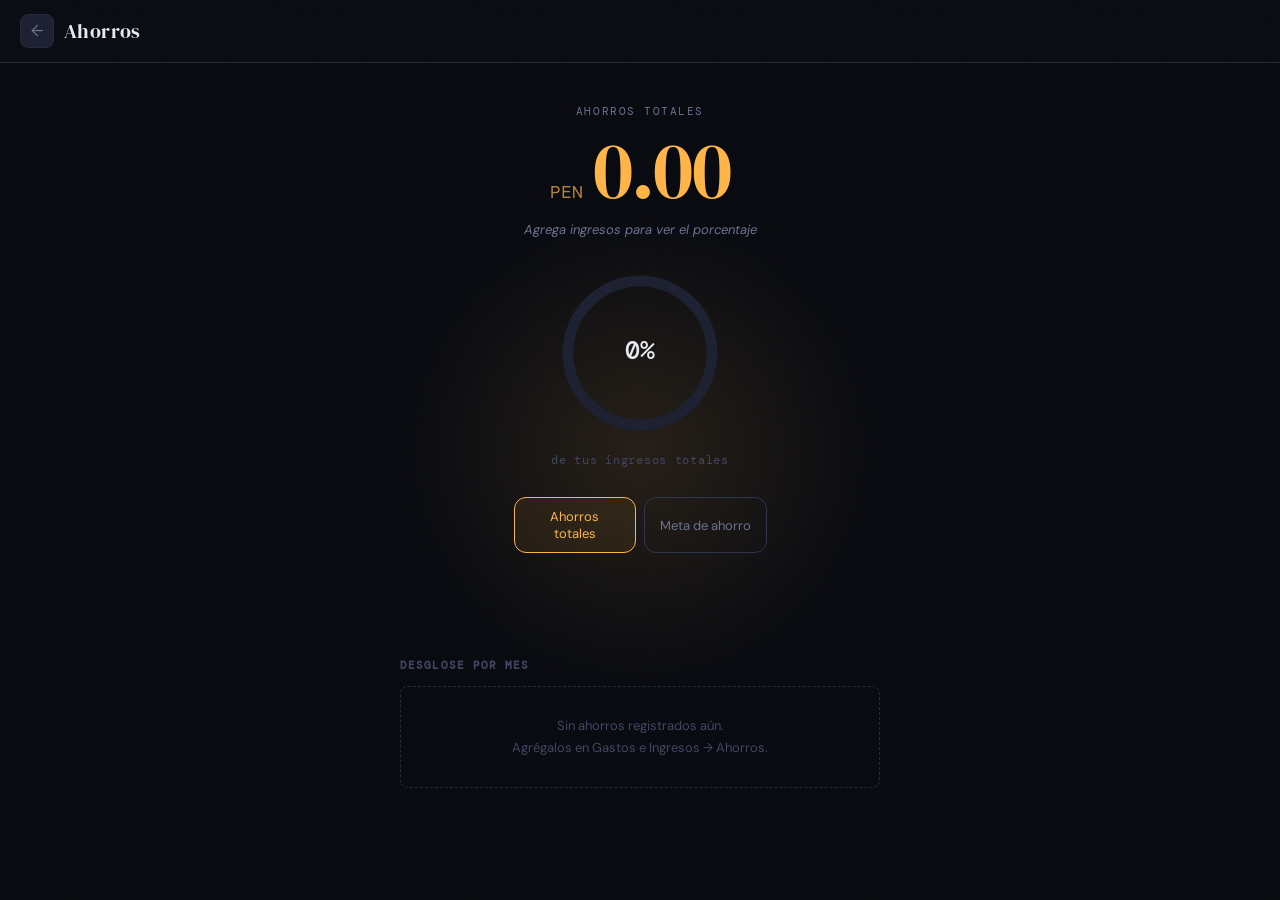
==== commit 4c35a831: "meta de ahorro con toggle y formulario animado" ====
--- a/ahorros.html
+++ b/ahorros.html
@@ -45,7 +45,17 @@
         <circle class="ring-fill" id="ringFill" cx="100" cy="100" r="80" />
         <text class="ring-pct" id="ringPct" x="100" y="107" text-anchor="middle">0%</text>
       </svg>
-      <p class="ring-caption">de tus ingresos totales</p>
+      <p class="ring-caption" id="ring-caption">de tus ingresos totales</p>
+
+      <div class="ring-toggle">
+        <button class="ring-toggle-btn active" id="btn-totales">Ahorros totales</button>
+        <button class="ring-toggle-btn" id="btn-meta">Meta de ahorro</button>
+      </div>
+
+      <div class="goal-form" id="goal-form">
+        <input type="number" inputmode="decimal" class="goal-input" id="goal-input" placeholder="Ingresa tu meta en PEN" step="0.01" min="0" />
+        <button class="goal-confirm" id="goal-confirm">Establecer meta</button>
+      </div>
     </section>
 
     <section class="ahorros-list-section">
@@ -56,12 +66,31 @@
   </main>
 
   <script>
+    let goalMode = false;
+    let goalAmount = 0;
+
     const PEN = v => `PEN ${parseFloat(v).toFixed(2)}`;
     const MONTHS = ['Enero','Febrero','Marzo','Abril','Mayo','Junio','Julio','Agosto','Septiembre','Octubre','Noviembre','Diciembre'];
     const CIRCUMFERENCE = 2 * Math.PI * 80;
 
     document.getElementById('ringFill').style.strokeDasharray = CIRCUMFERENCE;
     document.getElementById('ringFill').style.strokeDashoffset = CIRCUMFERENCE;
+
+
+    function countUp(el, target, duration = 900) {
+      const start = parseFloat(el.dataset.current || 0);
+      el.dataset.current = target;
+      const diff = target - start;
+      const startTime = performance.now();
+      function step(now) {
+        const p = Math.min((now - startTime) / duration, 1);
+        const ease = 1 - Math.pow(1 - p, 3);
+        el.textContent = (start + diff * ease).toFixed(2);
+        if (p < 1) requestAnimationFrame(step);
+        else el.textContent = target.toFixed(2);
+      }
+      requestAnimationFrame(step);
+    }
 
     function sum(arr) { return arr.reduce((s, e) => s + e.amount, 0); }
 
@@ -77,10 +106,18 @@
       return periods.sort((a, b) => b.year - a.year || b.month - a.month);
     }
 
-    function animateRing(pct) {
-      const offset = CIRCUMFERENCE - (pct / 100) * CIRCUMFERENCE;
-      document.getElementById('ringFill').style.strokeDashoffset = offset;
-      document.getElementById('ringPct').textContent = Math.round(pct) + '%';
+    function animateRing(pct, caption) {
+      const fill = document.getElementById('ringFill');
+      const pctEl = document.getElementById('ringPct');
+      const cap   = document.getElementById('ring-caption');
+      fill.style.transition = 'none';
+      fill.style.strokeDashoffset = CIRCUMFERENCE;
+      requestAnimationFrame(() => requestAnimationFrame(() => {
+        fill.style.transition = 'stroke-dashoffset 1000ms cubic-bezier(0.4,0,0.2,1)';
+        fill.style.strokeDashoffset = CIRCUMFERENCE - (Math.min(pct, 100) / 100) * CIRCUMFERENCE;
+        pctEl.textContent = Math.round(pct) + '%';
+        if (caption) cap.textContent = caption;
+      }));
     }
 
     function render() {
@@ -99,13 +136,13 @@
         if (a > 0) byMonth.push({ label: `${MONTHS[p.month]} ${p.year}`, amount: a });
       });
 
-      document.getElementById('a-total').textContent = totalAhorros.toFixed(2);
+      countUp(document.getElementById('a-total'), totalAhorros);
 
       const pct = totalIngresos > 0 ? Math.min((totalAhorros / totalIngresos) * 100, 100) : 0;
       document.getElementById('a-sub').textContent = totalIngresos > 0
         ? `Sobre un total de ${PEN(totalIngresos)} en ingresos`
         : 'Agrega ingresos para ver el porcentaje';
-      animateRing(pct);
+      if (!goalMode) animateRing(pct, 'de tus ingresos totales');
 
       const list = document.getElementById('a-list');
       if (!byMonth.length) {
@@ -128,6 +165,60 @@
       }).join('');
     }
 
+
+    function showGoalResult(total, goal) {
+      const pct = goal > 0 ? (total / goal) * 100 : 0;
+      const remaining = Math.max(goal - total, 0);
+      const caption = remaining > 0
+        ? 'Te faltan PEN ' + remaining.toFixed(2) + ' para tu meta'
+        : '¡Meta alcanzada!';
+      animateRing(pct, caption);
+      countUp(document.getElementById('a-total'), total);
+      document.getElementById('a-sub').textContent = 'Meta: PEN ' + goal.toFixed(2);
+    }
+
+    document.getElementById('btn-totales').addEventListener('click', () => {
+      goalMode = false;
+      document.getElementById('btn-totales').classList.add('active');
+      document.getElementById('btn-meta').classList.remove('active');
+      const form = document.getElementById('goal-form');
+      form.classList.remove('goal-form-visible');
+      render();
+    });
+
+    document.getElementById('btn-meta').addEventListener('click', () => {
+      document.getElementById('btn-meta').classList.add('active');
+      document.getElementById('btn-totales').classList.remove('active');
+      const form = document.getElementById('goal-form');
+      form.classList.add('goal-form-visible');
+      if (goalAmount > 0) {
+        goalMode = true;
+        const periods = getAllPeriods();
+        let totalAhorros = 0;
+        periods.forEach(p => {
+          const raw = localStorage.getItem(p.key);
+          if (!raw) return;
+          totalAhorros += sum(JSON.parse(raw).ahorros);
+        });
+        showGoalResult(totalAhorros, goalAmount);
+      }
+    });
+
+    document.getElementById('goal-confirm').addEventListener('click', () => {
+      const val = parseFloat(document.getElementById('goal-input').value);
+      if (!val || val <= 0) return;
+      goalAmount = val;
+      goalMode = true;
+      const periods = getAllPeriods();
+      let totalAhorros = 0;
+      periods.forEach(p => {
+        const raw = localStorage.getItem(p.key);
+        if (!raw) return;
+        totalAhorros += sum(JSON.parse(raw).ahorros);
+      });
+      showGoalResult(totalAhorros, goalAmount);
+    });
+
     document.addEventListener('DOMContentLoaded', render);
   </script>
 </body>
--- a/style.css
+++ b/style.css
@@ -46,7 +46,6 @@
   background-size: 200px 200px;
 }
 
-/* ─── TOPBAR ─────────────────────────────── */
 .topbar {
   position: sticky;
   top: 0;
@@ -104,7 +103,6 @@
 }
 .period-btn:hover { color: var(--text); background: var(--surface2); }
 
-/* ─── SUMMARY BAR ────────────────────────── */
 .summary-bar {
   display: grid;
   grid-template-columns: 1fr 1fr 1fr;
@@ -155,7 +153,6 @@
 #sum-gastos   .sum-amount { color: var(--accent-red); }
 #sum-balance  .sum-amount { color: var(--accent-blue); }
 
-/* ─── TAB NAV ────────────────────────────── */
 .tab-nav {
   display: grid;
   grid-template-columns: repeat(4, 1fr);
@@ -192,7 +189,6 @@
 .tab-btn[data-tab="variables"].active { border-color: var(--accent-amber); }
 .tab-btn[data-tab="ahorros"].active   { border-color: var(--accent-blue); }
 
-/* ─── TAB CONTENT ────────────────────────── */
 .tab-content { display: none; padding: 20px; animation: fadeIn 200ms ease; }
 .tab-content.active { display: block; }
 
@@ -201,7 +197,6 @@
   to   { opacity: 1; transform: translateY(0); }
 }
 
-/* ─── CATEGORY HEADER ────────────────────── */
 .category-header {
   display: flex;
   justify-content: space-between;
@@ -256,7 +251,6 @@
 #tab-variables .category-total { color: var(--accent-amber); }
 #tab-ahorros   .category-total { color: var(--accent-blue); }
 
-/* ─── ENTRIES LIST ───────────────────────── */
 .entries-list {
   display: flex;
   flex-direction: column;
@@ -266,10 +260,6 @@
 }
 
 .entry-item {
-  display: flex;
-  align-items: center;
-  gap: 12px;
-  padding: 14px 16px;
   background: var(--surface);
   border: 1px solid var(--border);
   border-radius: var(--radius-sm);
@@ -338,7 +328,6 @@
   border-radius: var(--radius-sm);
 }
 
-/* ─── ADD FORM ───────────────────────────── */
 .add-entry-form {
   display: flex;
   gap: 8px;
@@ -385,7 +374,6 @@
 #tab-variables .btn-add { background: var(--accent-amber); color: #0c0e14; }
 #tab-ahorros   .btn-add { background: var(--accent-blue);  color: #0c0e14; }
 
-/* ─── MODAL ──────────────────────────────── */
 .modal-overlay {
   position: fixed;
   inset: 0;
@@ -461,7 +449,6 @@
 .btn-save   { background: var(--accent-blue); color: #0c0e14; }
 .btn-cancel:hover, .btn-save:hover { opacity: 0.85; }
 
-/* ─── TOAST ──────────────────────────────── */
 .toast {
   position: fixed;
   bottom: 24px;
@@ -494,12 +481,10 @@
   padding: 0;
 }
 
-/* ─── SCROLLBAR ──────────────────────────── */
 ::-webkit-scrollbar { width: 6px; }
 ::-webkit-scrollbar-track { background: transparent; }
 ::-webkit-scrollbar-thumb { background: var(--border); border-radius: 3px; }
 
-/* ─── RESPONSIVE ─────────────────────────── */
 @media (max-width: 480px) {
   .topbar-period { font-size: 11px; gap: 6px; }
   .tab-btn { font-size: 11px; padding: 10px 4px; }
@@ -513,7 +498,6 @@
   .summary-bar { border-radius: 0; }
 }
 
-/* ─── TOPBAR UPDATE ──────────────────────── */
 .topbar-left {
   display: flex;
   align-items: center;
@@ -538,7 +522,6 @@
 .back-btn:hover { color: var(--text); background: #252a3a; }
 .topbar-transparent { background: rgba(12,14,20,0.6); }
 
-/* ─── HOME PAGE ──────────────────────────── */
 .home-page { min-height: 100dvh; display: flex; flex-direction: column; }
 
 .bg-orbs { position: fixed; inset: 0; pointer-events: none; overflow: hidden; z-index: 0; }
@@ -586,7 +569,13 @@
   transition: transform 180ms cubic-bezier(0.34,1.56,0.64,1), border-color var(--transition);
   -webkit-tap-highlight-color: transparent;
 }
-.home-card:active { transform: scale(0.97); }
+.home-card:active{
+  transform: scale(0.97);
+}
+
+.home-card.tapped {
+  transform: scale(0.97);
+}
 
 .card-glow { position: absolute; inset: 0; opacity: 0; transition: opacity var(--transition); }
 .home-card:hover .card-glow { opacity: 1; }
@@ -627,7 +616,6 @@
 
 .home-footer { text-align: center; padding: 0 0 28px; font-family: var(--font-mono); font-size: 11px; letter-spacing: 0.1em; text-transform: uppercase; color: var(--text-dim); }
 
-/* ─── RESUMEN PAGE ───────────────────────── */
 .resumen-main { padding: 20px; display: flex; flex-direction: column; gap: 20px; }
 
 .resumen-hero {
@@ -676,7 +664,6 @@
 .breakdown-row-amt  { font-family: var(--font-mono); font-size: 13px; color: var(--text); flex-shrink: 0; }
 .breakdown-empty { display: block; padding: 12px 16px; font-size: 12px; color: var(--text-dim); }
 
-/* ─── AHORROS PAGE ───────────────────────── */
 .ahorros-page { background: #080a10; }
 
 .ahorros-bg-glow {
@@ -727,7 +714,6 @@
 
 .ahorros-empty { text-align: center; padding: 28px 20px; color: var(--text-dim); font-size: 13px; border: 1px dashed var(--border); border-radius: var(--radius-sm); line-height: 1.7; }
 
-/* ─── PERIOD PICKER (Resumen) ────────────── */
 .picker-view {
   display: flex;
   align-items: center;
@@ -758,6 +744,7 @@
   font-weight: 400;
   color: var(--text);
   line-height: 1.15;
+  text-align: center;
 }
 
 .picker-year-row {
@@ -861,7 +848,6 @@
 }
 .resumen-change-btn:hover { border-color: #454a65; color: var(--text); }
 
-/* ─── COIN ICON ──────────────────────────── */
 .home-coin-icon {
   display: flex;
   align-items: center;
@@ -879,3 +865,372 @@
   height: 36px;
   object-fit: contain;
 }
+
+.picker-view-centered {
+  position: fixed;
+  top: 57px;
+  left: 0;
+  right: 0;
+  bottom: 0;
+  display: flex;
+  align-items: center;
+  justify-content: center;
+  overflow-y: auto;
+  padding: 20px;
+}
+
+.donut-wrap {
+  position: relative;
+  width: 200px;
+  height: 200px;
+  margin: 12px auto 0;
+}
+
+.donut-wrap canvas {
+  width: 100%;
+  height: 100%;
+}
+
+.donut-center {
+  position: absolute;
+  inset: 0;
+  display: flex;
+  flex-direction: column;
+  align-items: center;
+  justify-content: center;
+  gap: 5px;
+  pointer-events: none;
+}
+
+.donut-center-label {
+  font-family: var(--font-mono);
+  font-size: 11px;
+  letter-spacing: 0.1em;
+  text-transform: uppercase;
+  color: var(--text-muted);
+}
+
+.donut-center-amount {
+  font-family: var(--font-mono);
+  font-size: 17px;
+  font-weight: 500;
+}
+
+.donut-legend {
+  display: grid;
+  grid-template-columns: 1fr 1fr;
+  gap: 16px 20px;
+  margin-top: 20px;
+  width: 100%;
+}
+
+.legend-item {
+  display: flex;
+  flex-direction: column;
+  gap: 4px;
+}
+
+.legend-dot {
+  width: 8px;
+  height: 8px;
+  border-radius: 50%;
+  flex-shrink: 0;
+}
+
+.legend-name {
+  display: flex;
+  align-items: center;
+  gap: 6px;
+  font-size: 12px;
+  color: var(--text-muted);
+}
+
+.legend-val {
+  font-family: var(--font-mono);
+  font-size: 15px;
+  font-weight: 500;
+  color: var(--text);
+  padding-left: 14px;
+}
+/* ─── SWIPE TO DELETE ────────────────────── */
+.entry-item.swipeable {
+  position: relative;
+  overflow: hidden;
+  border-radius: var(--radius-sm);
+}
+
+.swipe-delete-bg {
+  position: absolute;
+  inset: 0;
+  background: #c0392b;
+  display: flex;
+  align-items: center;
+  justify-content: flex-end;
+  padding-right: 20px;
+  opacity: 0;
+  transition: opacity 80ms;
+  border-radius: var(--radius-sm);
+}
+
+.swipe-delete-bg span {
+  font-size: 13px;
+  font-weight: 600;
+  color: #fff;
+  letter-spacing: 0.04em;
+  text-transform: uppercase;
+}
+
+.swipe-content {
+  position: relative;
+  z-index: 1;
+  display: flex;
+  align-items: center;
+  gap: 12px;
+  padding: 14px 16px;
+  background: var(--surface);
+  will-change: transform;
+}
+
+/* ─── SHARE BUTTON ───────────────────────── */
+.share-btn {
+  display: flex;
+  align-items: center;
+  justify-content: center;
+  gap: 8px;
+  width: 100%;
+  padding: 12px;
+  margin-bottom: 12px;
+  background: none;
+  border: 1px solid #2e3450;
+  border-radius: var(--radius);
+  color: var(--text-muted);
+  font-family: var(--font-body);
+  font-size: 14px;
+  cursor: pointer;
+  transition: border-color var(--transition), color var(--transition);
+}
+.share-btn:hover { border-color: #5b9cf6; color: #5b9cf6; }
+
+/* ─── SHARE CARD (screenshot) ────────────── */
+.share-card {
+  position: fixed;
+  top: -9999px;
+  left: 20px;
+  width: 320px;
+  flex-direction: column;
+  gap: 16px;
+  background: #14171f;
+  border-radius: 16px;
+  padding: 24px;
+  border: 1px solid #2e3450;
+}
+
+.share-card-header {
+  display: flex;
+  justify-content: space-between;
+  align-items: center;
+}
+
+.share-card-app {
+  font-family: var(--font-display);
+  font-size: 18px;
+  color: #fff;
+}
+
+.share-card-period {
+  font-family: var(--font-mono);
+  font-size: 12px;
+  color: #6b7280;
+  text-transform: uppercase;
+  letter-spacing: 0.08em;
+}
+
+.share-card-balance {
+  font-family: var(--font-mono);
+  font-size: 28px;
+  font-weight: 500;
+}
+
+.share-card-rows {
+  display: flex;
+  flex-direction: column;
+  gap: 10px;
+  border-top: 1px solid #2e3450;
+  padding-top: 16px;
+}
+
+.share-card-row {
+  display: flex;
+  align-items: center;
+  gap: 10px;
+}
+
+.sc-dot {
+  width: 8px;
+  height: 8px;
+  border-radius: 50%;
+  flex-shrink: 0;
+}
+
+.sc-label {
+  flex: 1;
+  font-size: 13px;
+  color: #9ca3af;
+  font-family: var(--font-body);
+}
+
+.sc-val {
+  font-family: var(--font-mono);
+  font-size: 13px;
+  color: #fff;
+}
+
+.share-card-footer {
+  font-size: 11px;
+  color: #4b5563;
+  font-family: var(--font-mono);
+  text-align: center;
+  border-top: 1px solid #1e2433;
+  padding-top: 12px;
+}
+
+/* ─── ENTRY POP ──────────────────────────── */
+@keyframes entryPop {
+  0%   { transform: scale(0.94); opacity: 0; }
+  60%  { transform: scale(1.03); opacity: 1; }
+  100% { transform: scale(1);    opacity: 1; }
+}
+.entry-pop { animation: entryPop 300ms cubic-bezier(0.34,1.56,0.64,1) forwards; }
+
+/* ─── SPLASH SCREEN ──────────────────────── */
+.splash {
+  position: fixed;
+  inset: 0;
+  z-index: 9999;
+  background: #0a0c12;
+  display: flex;
+  align-items: center;
+  justify-content: center;
+  transition: opacity 500ms ease, transform 500ms ease;
+}
+
+.splash-hide {
+  opacity: 0;
+  transform: scale(1.04);
+  pointer-events: none;
+}
+
+.splash-inner {
+  display: flex;
+  flex-direction: column;
+  align-items: center;
+  gap: 16px;
+  animation: splashIn 600ms cubic-bezier(0.34, 1.56, 0.64, 1) forwards;
+}
+
+@keyframes splashIn {
+  from { opacity: 0; transform: scale(0.8); }
+  to   { opacity: 1; transform: scale(1); }
+}
+
+.splash-icon {
+  width: 80px;
+  height: 80px;
+  object-fit: contain;
+  animation: splashPulse 1.2s ease-in-out infinite;
+}
+
+@keyframes splashPulse {
+  0%, 100% { filter: drop-shadow(0 0 16px rgba(255,181,71,0.5)); }
+  50%       { filter: drop-shadow(0 0 32px rgba(255,220,80,0.9)); }
+}
+
+.splash-name {
+  font-family: var(--font-display);
+  font-size: 28px;
+  color: var(--text);
+  letter-spacing: 0.02em;
+  opacity: 0;
+  animation: splashFadeUp 400ms 300ms ease forwards;
+}
+
+@keyframes splashFadeUp {
+  from { opacity: 0; transform: translateY(8px); }
+  to   { opacity: 1; transform: translateY(0); }
+}
+
+/* ─── RING TOGGLE BUTTONS ────────────────── */
+.ring-toggle {
+  display: flex;
+  gap: 8px;
+  margin-top: 20px;
+}
+
+.ring-toggle-btn {
+  flex: 1;
+  padding: 10px 14px;
+  background: none;
+  border: 1px solid #2e3450;
+  border-radius: var(--radius);
+  color: var(--text-muted);
+  font-family: var(--font-body);
+  font-size: 13px;
+  cursor: pointer;
+  transition: border-color 200ms, color 200ms, background 200ms;
+}
+
+.ring-toggle-btn.active {
+  border-color: var(--accent-amber);
+  color: var(--accent-amber);
+  background: rgba(255,181,71,0.08);
+}
+
+/* ─── GOAL FORM ──────────────────────────── */
+.goal-form {
+  display: grid;
+  grid-template-rows: 0fr;
+  opacity: 0;
+  transition: grid-template-rows 350ms ease, opacity 350ms ease, margin 350ms ease;
+  margin-top: 0;
+  overflow: hidden;
+}
+
+.goal-form-visible {
+  grid-template-rows: 1fr;
+  opacity: 1;
+  margin-top: 12px;
+}
+
+.goal-form > * { min-height: 0; }
+
+.goal-input {
+  width: 100%;
+  padding: 11px 14px;
+  background: var(--surface);
+  border: 1px solid #2e3450;
+  border-radius: var(--radius-sm);
+  color: var(--text);
+  font-family: var(--font-mono);
+  font-size: 15px;
+  font-size: 16px !important;
+  margin-bottom: 8px;
+  box-sizing: border-box;
+}
+
+.goal-input:focus {
+  outline: none;
+  border-color: var(--accent-amber);
+}
+
+.goal-confirm {
+  width: 100%;
+  padding: 11px;
+  background: var(--accent-amber);
+  border: none;
+  border-radius: var(--radius-sm);
+  color: #0a0c12;
+  font-family: var(--font-body);
+  font-size: 14px;
+  font-weight: 600;
+  cursor: pointer;
+}
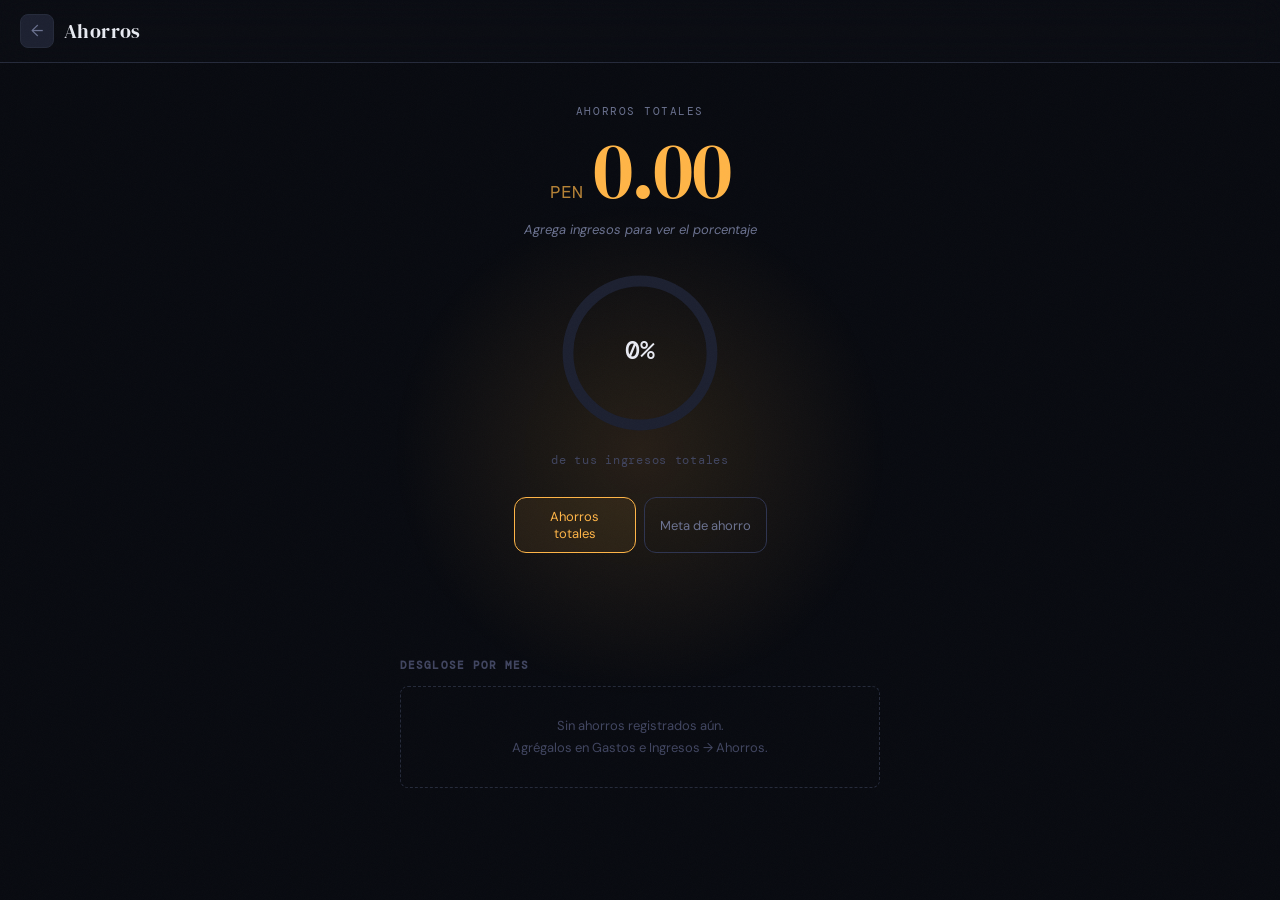
==== commit b657fd79: "landing: typewriter, sonido teclado, shimmer btn" ====
--- a/ahorros.html
+++ b/ahorros.html
@@ -53,7 +53,7 @@
       </div>
 
       <div class="goal-form" id="goal-form">
-        <input type="number" inputmode="decimal" class="goal-input" id="goal-input" placeholder="Ingresa tu meta en PEN" step="0.01" min="0" />
+        <input type="number" inputmode="decimal" class="goal-input" id="goal-input" placeholder="Ingresa una cantidad" step="0.01" min="0" />
         <button class="goal-confirm" id="goal-confirm">Establecer meta</button>
       </div>
     </section>
--- a/style.css
+++ b/style.css
@@ -1211,10 +1211,14 @@
   border-radius: var(--radius-sm);
   color: var(--text);
   font-family: var(--font-mono);
-  font-size: 15px;
   font-size: 16px !important;
   margin-bottom: 8px;
   box-sizing: border-box;
+}
+
+.goal-input::placeholder {
+  font-size: 13px;
+  color: var(--text-dim);
 }
 
 .goal-input:focus {
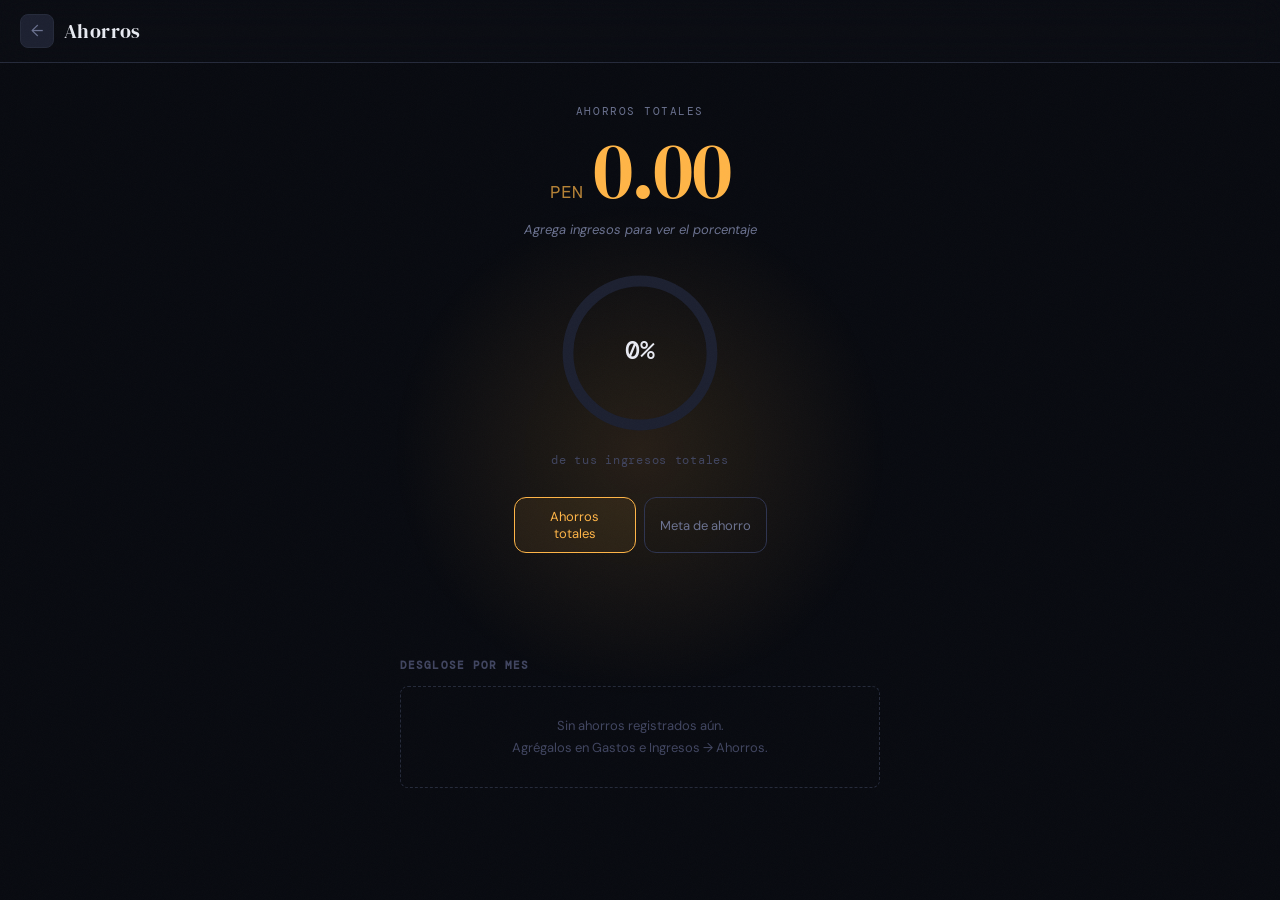
==== commit 5389bdba: "index es landing, home es el menu principal" ====
--- a/ahorros.html
+++ b/ahorros.html
@@ -21,7 +21,7 @@
 
   <header class="topbar topbar-transparent">
     <div class="topbar-left">
-      <a href="index.html" class="back-btn">&#8592;</a>
+      <a href="home.html" class="back-btn">&#8592;</a>
       <div class="topbar-brand">
         <span class="brand-name">Ahorros</span>
       </div>
